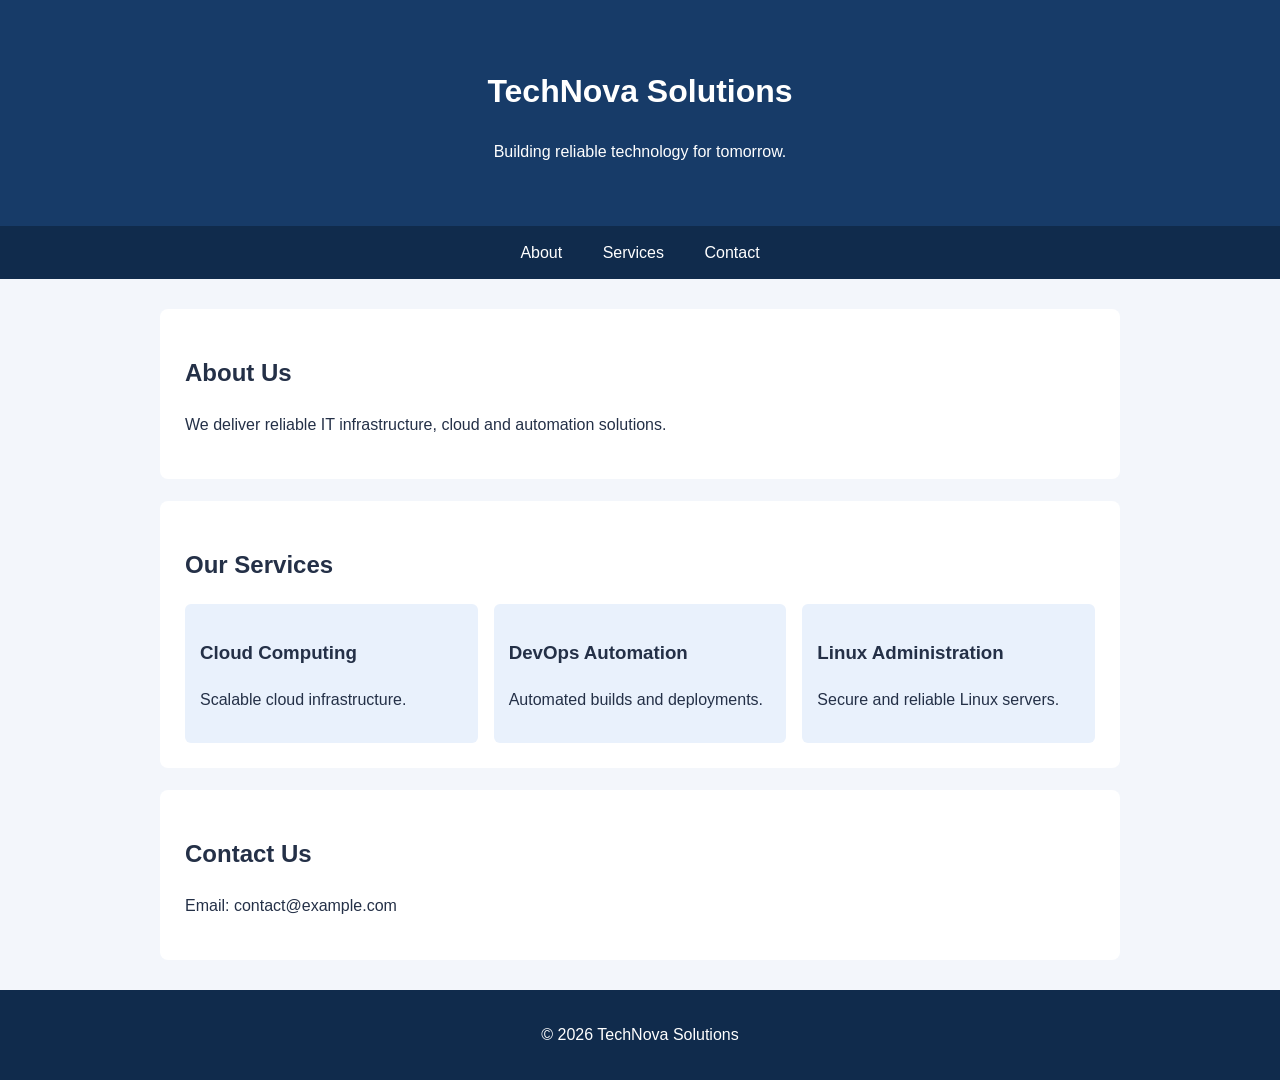
==== code/index.html @ 0026e044 "company-website" ====
<!DOCTYPE html>
<html lang="en">
<head>
    <meta charset="UTF-8">
    <meta name="viewport" content="width=device-width, initial-scale=1.0">
    <title>TechNova Solutions</title>
    <link rel="stylesheet" href="style.css">
</head>
<body>
    <header>
        <h1>TechNova Solutions</h1>
        <p>Building reliable technology for tomorrow.</p>
    </header>

    <nav>
        <a href="#about">About</a>
        <a href="#services">Services</a>
        <a href="#contact">Contact</a>
    </nav>

    <main>
        <section id="about">
            <h2>About Us</h2>
            <p>We deliver reliable IT infrastructure,
               cloud and automation solutions.</p>
        </section>

        <section id="services">
            <h2>Our Services</h2>
            <div class="services">
                <article>
                    <h3>Cloud Computing</h3>
                    <p>Scalable cloud infrastructure.</p>
                </article>
                <article>
                    <h3>DevOps Automation</h3>
                    <p>Automated builds and deployments.</p>
                </article>
                <article>
                    <h3>Linux Administration</h3>
                    <p>Secure and reliable Linux servers.</p>
                </article>
            </div>
        </section>

        <section id="contact">
            <h2>Contact Us</h2>
            <p>Email: contact@example.com</p>
        </section>
    </main>

    <footer>
        <p>&copy; 2026 TechNova Solutions</p>
    </footer>
</body>
</html>
---- code/style.css ----
* {
    box-sizing: border-box;
}

body {
    margin: 0;
    font-family: Arial, sans-serif;
    color: #243047;
    background: #f3f6fb;
    line-height: 1.6;
}

header {
    background: #173b68;
    color: white;
    text-align: center;
    padding: 45px 20px;
}

nav {
    background: #102b4c;
    padding: 14px;
    text-align: center;
}

nav a {
    color: white;
    text-decoration: none;
    margin: 0 18px;
}

main {
    max-width: 1000px;
    margin: 30px auto;
    padding: 0 20px;
}

section {
    background: white;
    padding: 25px;
    margin-bottom: 22px;
    border-radius: 8px;
}

.services {
    display: flex;
    flex-wrap: wrap;
    gap: 16px;
}

article {
    flex: 1;
    min-width: 180px;
    padding: 15px;
    background: #e9f1fc;
    border-radius: 6px;
}

footer {
    background: #102b4c;
    color: white;
    text-align: center;
    padding: 16px;
}
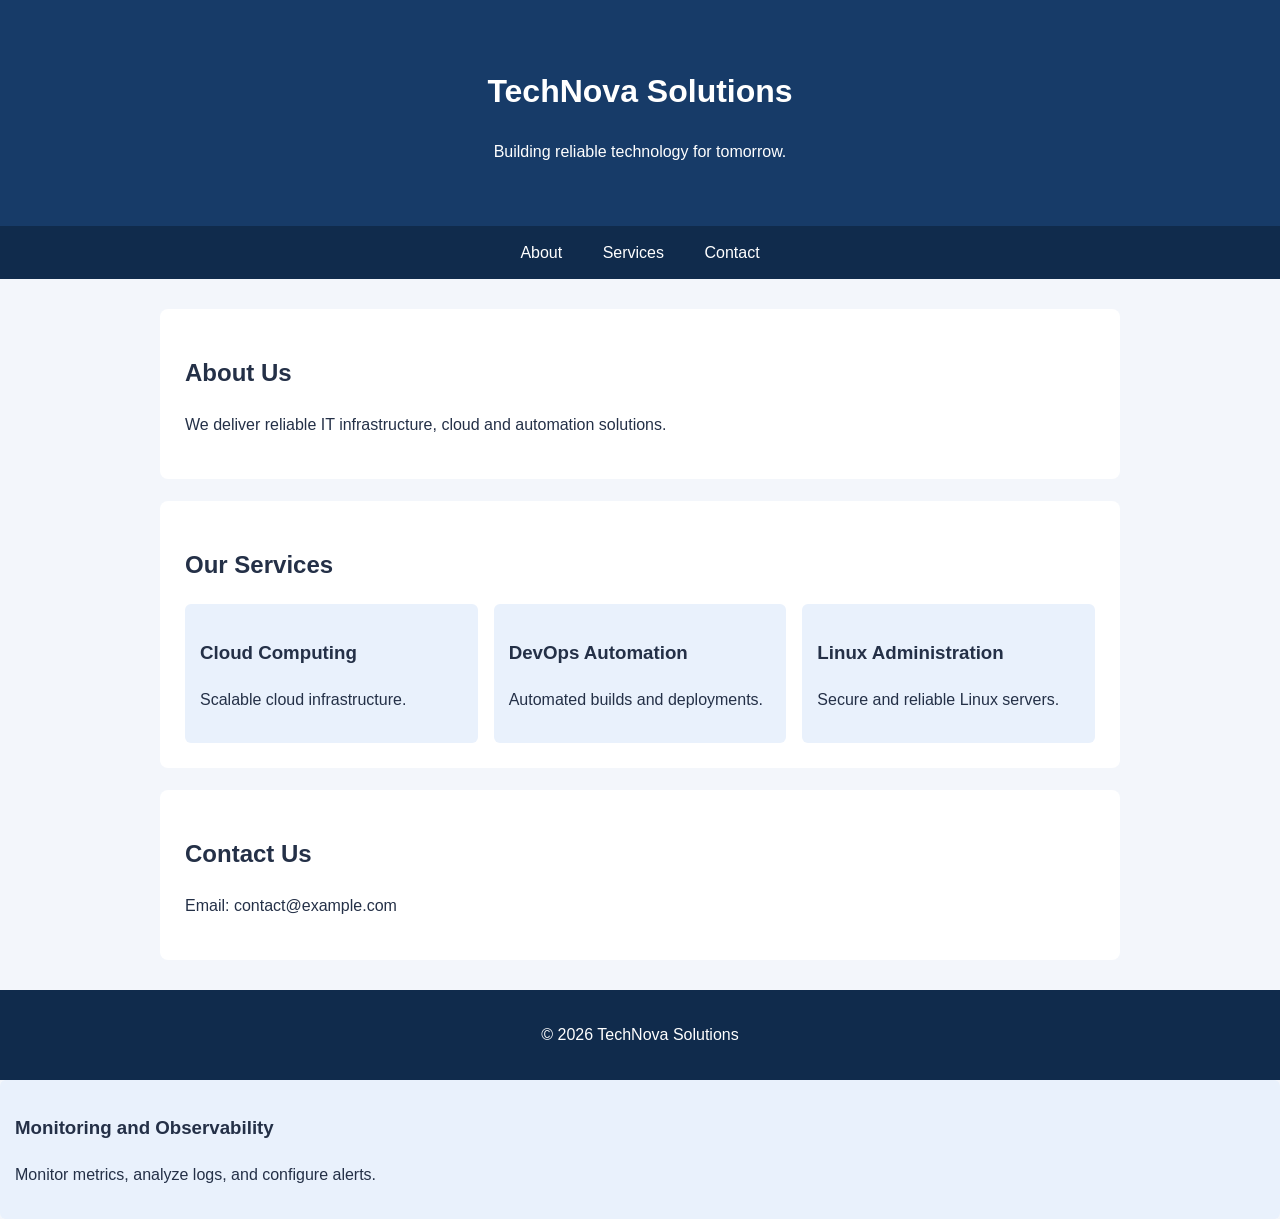
==== commit 19e46666: "feature/monitoring-service changes" ====
--- a/code/index.html
+++ b/code/index.html
@@ -56,3 +56,10 @@
 </body>
 </html>
 
+
+
+<article>
+    <h3>Monitoring and Observability</h3>
+    <p>Monitor metrics, analyze logs, and configure alerts.</p>
+</article>
+
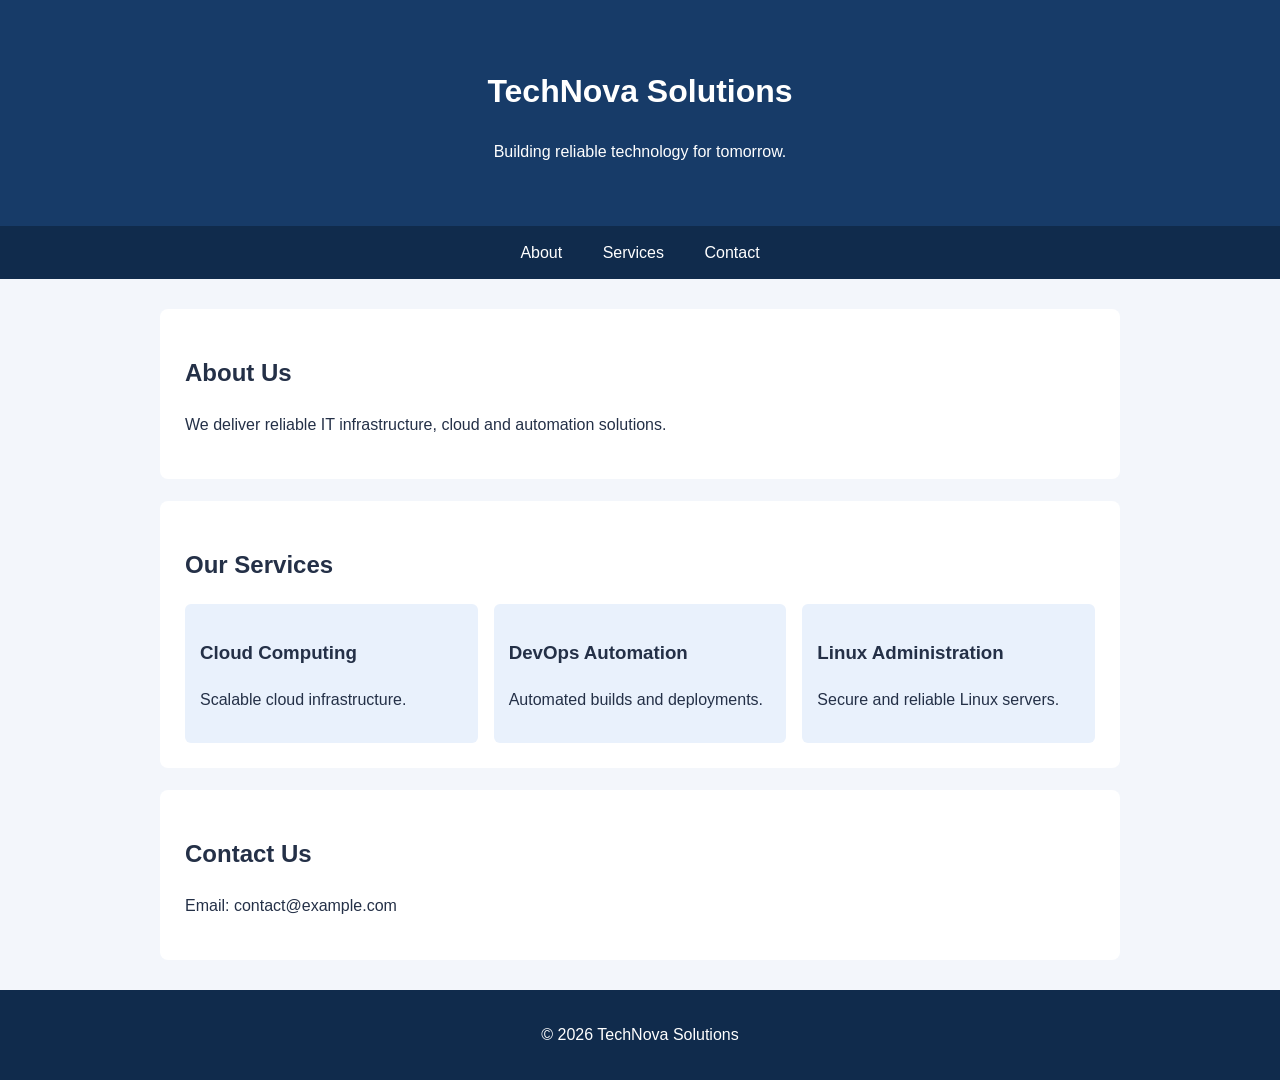
==== commit 3dce4153: "changed delete" ====
--- a/code/index.html
+++ b/code/index.html
@@ -56,10 +56,3 @@
 </body>
 </html>
 
-
-
-<article>
-    <h3>Monitoring and Observability</h3>
-    <p>Monitor metrics, analyze logs, and configure alerts.</p>
-</article>
-
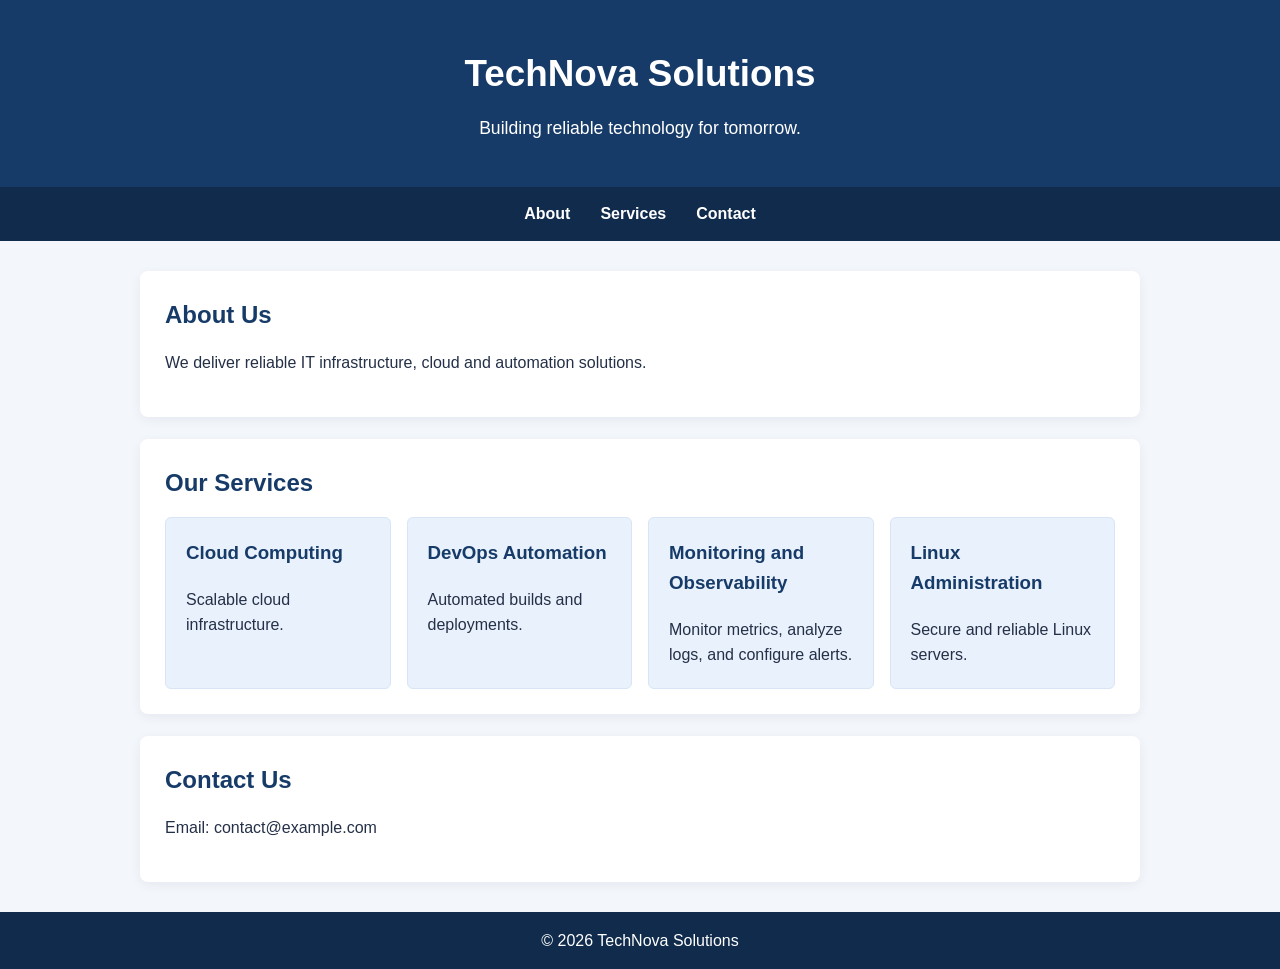
==== commit 081b2456: "changed the website" ====
--- a/code/index.html
+++ b/code/index.html
@@ -38,6 +38,10 @@
                     <p>Automated builds and deployments.</p>
                 </article>
                 <article>
+                    <h3>Monitoring and Observability</h3>
+                    <p>Monitor metrics, analyze logs, and configure alerts.</p>
+                </article>
+                <article>
                     <h3>Linux Administration</h3>
                     <p>Secure and reliable Linux servers.</p>
                 </article>
--- a/code/style.css
+++ b/code/style.css
@@ -1,6 +1,11 @@
-
+```css
+/* Reset and global styles */
 * {
     box-sizing: border-box;
+}
+
+html {
+    scroll-behavior: smooth;
 }
 
 body {
@@ -11,56 +16,141 @@
     line-height: 1.6;
 }
 
+/* Header */
 header {
     background: #173b68;
-    color: white;
+    color: #ffffff;
     text-align: center;
     padding: 45px 20px;
 }
 
+header h1 {
+    margin: 0 0 10px;
+    font-size: 2.3rem;
+}
+
+header p {
+    margin: 0;
+    font-size: 1.1rem;
+}
+
+/* Navigation */
 nav {
+    display: flex;
+    justify-content: center;
+    flex-wrap: wrap;
+    gap: 12px 30px;
     background: #102b4c;
-    padding: 14px;
-    text-align: center;
+    padding: 14px 20px;
 }
 
 nav a {
-    color: white;
+    color: #ffffff;
     text-decoration: none;
-    margin: 0 18px;
+    font-weight: 600;
+    transition: color 0.2s ease;
 }
 
+nav a:hover,
+nav a:focus-visible {
+    color: #8ec5ff;
+    text-decoration: underline;
+}
+
+/* Main content */
 main {
+    width: 100%;
     max-width: 1000px;
     margin: 30px auto;
     padding: 0 20px;
 }
 
+/* Sections */
 section {
-    background: white;
+    background: #ffffff;
     padding: 25px;
     margin-bottom: 22px;
     border-radius: 8px;
+    box-shadow: 0 3px 12px rgba(16, 43, 76, 0.06);
+    scroll-margin-top: 20px;
 }
 
+section h2 {
+    color: #173b68;
+    margin-top: 0;
+    margin-bottom: 15px;
+}
+
+/* Services */
 .services {
-    display: flex;
-    flex-wrap: wrap;
+    display: grid;
+    grid-template-columns: repeat(auto-fit, minmax(200px, 1fr));
     gap: 16px;
 }
 
-article {
-    flex: 1;
-    min-width: 180px;
-    padding: 15px;
+.services article {
+    padding: 20px;
     background: #e9f1fc;
+    border: 1px solid #d7e5f7;
     border-radius: 6px;
+    transition: transform 0.2s ease, box-shadow 0.2s ease;
 }
 
+.services article:hover {
+    transform: translateY(-3px);
+    box-shadow: 0 5px 14px rgba(16, 43, 76, 0.12);
+}
+
+.services article h3 {
+    color: #173b68;
+    margin-top: 0;
+}
+
+.services article p {
+    margin-bottom: 0;
+}
+
+/* Contact section */
+#contact a {
+    color: #173b68;
+}
+
+/* Footer */
 footer {
     background: #102b4c;
-    color: white;
+    color: #ffffff;
     text-align: center;
-    padding: 16px;
+    padding: 16px 20px;
 }
 
+footer p {
+    margin: 0;
+}
+
+/* Mobile responsiveness */
+@media (max-width: 600px) {
+    header {
+        padding: 35px 15px;
+    }
+
+    header h1 {
+        font-size: 1.8rem;
+    }
+
+    nav {
+        gap: 10px 20px;
+    }
+
+    main {
+        margin: 20px auto;
+        padding: 0 12px;
+    }
+
+    section {
+        padding: 20px;
+    }
+
+    .services {
+        grid-template-columns: 1fr;
+    }
+}
